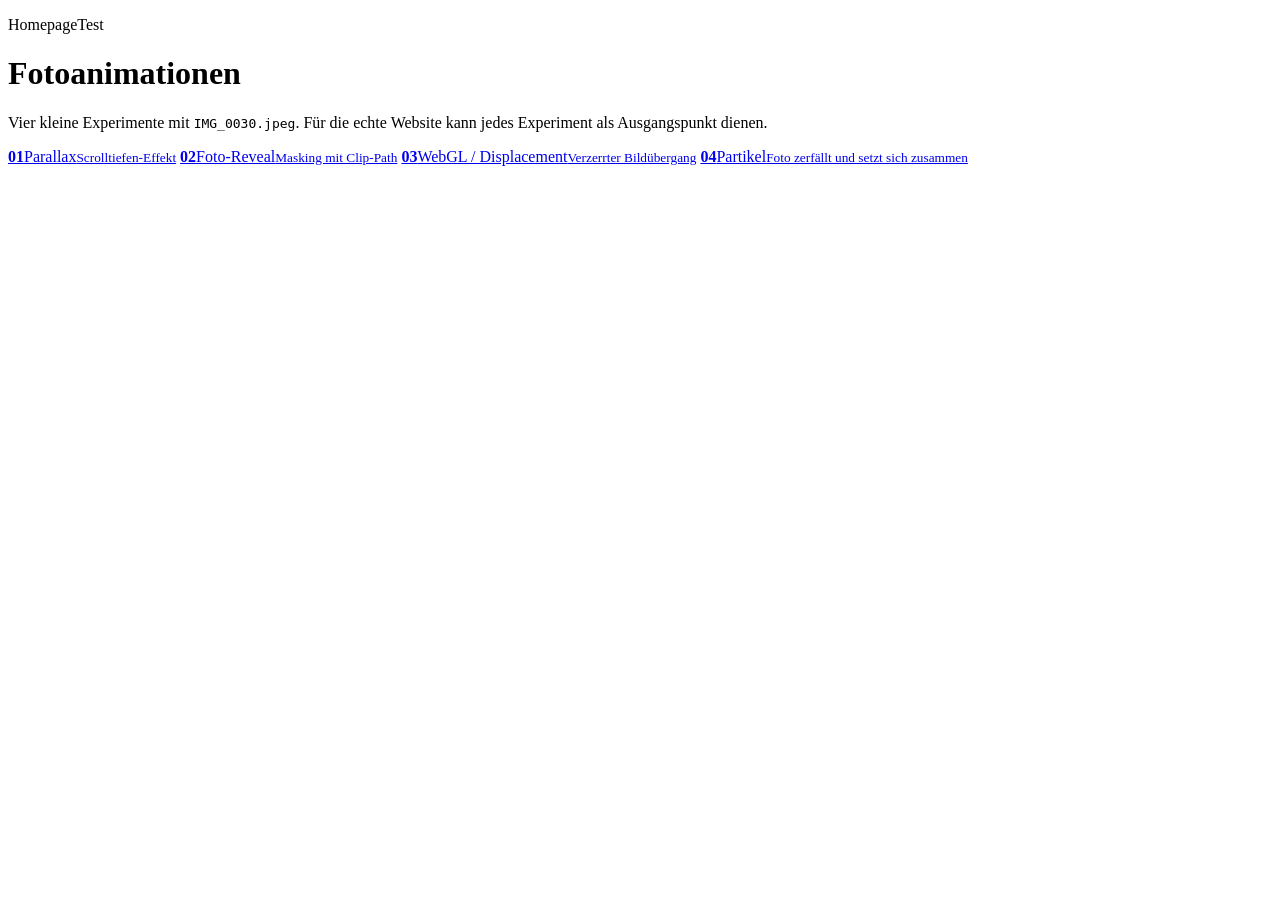
==== index.html @ a2fe30a1 "Add photo animation experiment: index.html" ====
<!doctype html>
<html lang="de">
<head><meta charset="utf-8"><meta name="viewport" content="width=device-width,initial-scale=1"><title>HomepageTest – Fotoanimationen</title><link rel="stylesheet" href="style.css"></head>
<body><main class="home"><p class="eyebrow">HomepageTest</p><h1>Fotoanimationen</h1><p>Vier kleine Experimente mit <code>IMG_0030.jpeg</code>. Für die echte Website kann jedes Experiment als Ausgangspunkt dienen.</p><nav class="grid">
<a href="01-parallax.html"><b>01</b><span>Parallax</span><small>Scrolltiefen-Effekt</small></a>
<a href="02-reveal.html"><b>02</b><span>Foto-Reveal</span><small>Masking mit Clip-Path</small></a>
<a href="03-displacement.html"><b>03</b><span>WebGL / Displacement</span><small>Verzerrter Bildübergang</small></a>
<a href="04-particles.html"><b>04</b><span>Partikel</span><small>Foto zerfällt und setzt sich zusammen</small></a>
</nav></main></body></html>
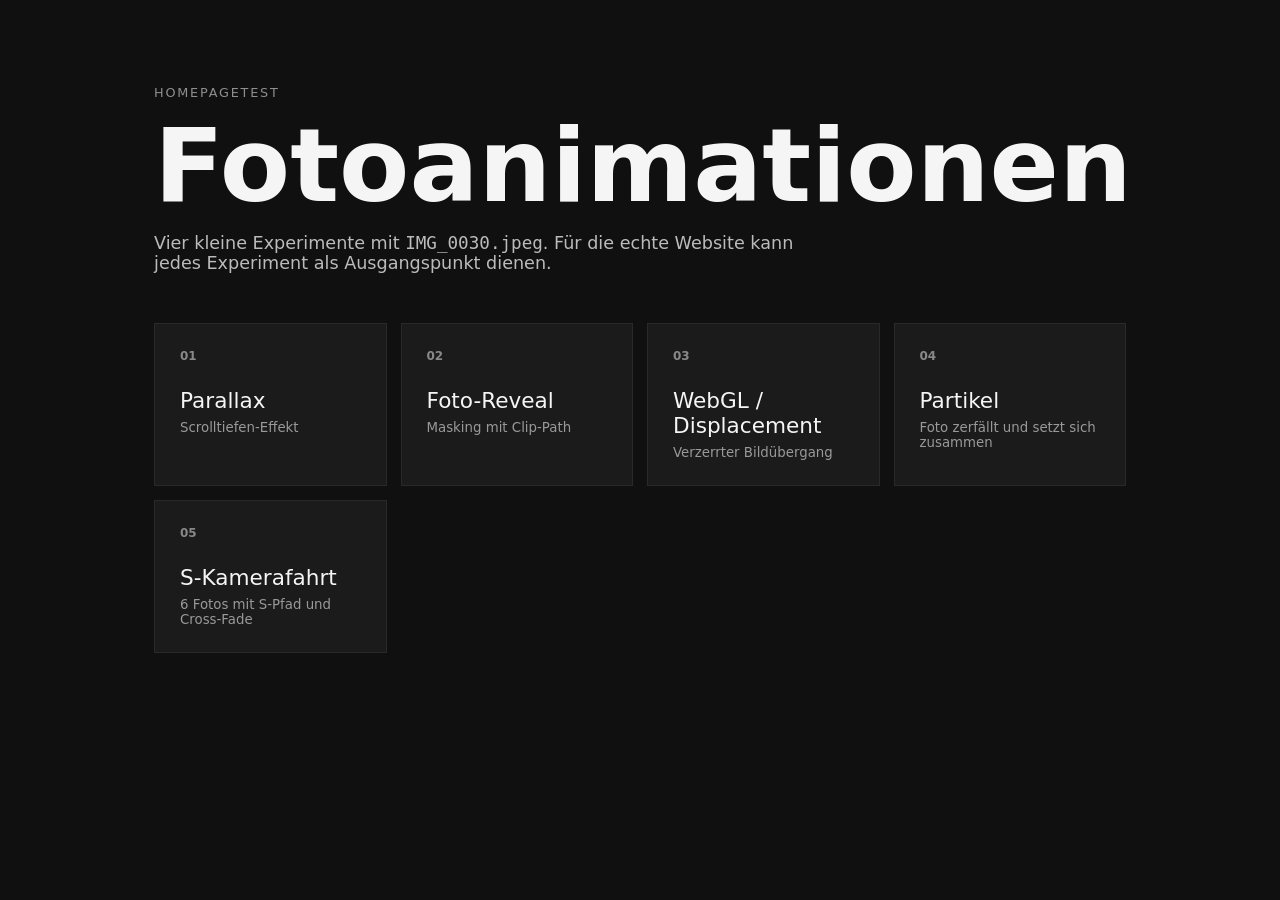
==== commit b39655f3: "Add S-curve photo animation to homepage" ====
--- a/index.html
+++ b/index.html
@@ -6,4 +6,5 @@
 <a href="02-reveal.html"><b>02</b><span>Foto-Reveal</span><small>Masking mit Clip-Path</small></a>
 <a href="03-displacement.html"><b>03</b><span>WebGL / Displacement</span><small>Verzerrter Bildübergang</small></a>
 <a href="04-particles.html"><b>04</b><span>Partikel</span><small>Foto zerfällt und setzt sich zusammen</small></a>
+<a href="05-s-curve.html"><b>05</b><span>S-Kamerafahrt</span><small>6 Fotos mit S-Pfad und Cross-Fade</small></a>
 </nav></main></body></html>
--- a/style.css
+++ b/style.css
@@ -0,0 +1 @@
+*{box-sizing:border-box}html{scroll-behavior:smooth}body{margin:0;font-family:system-ui,-apple-system,BlinkMacSystemFont,"Segoe UI",sans-serif;background:#101010;color:#f5f5f5}a{color:inherit}.home{max-width:1100px;margin:auto;padding:8vh 5vw}.eyebrow{opacity:.55;text-transform:uppercase;letter-spacing:.14em;font-size:.8rem}.home h1{font-size:clamp(3rem,8vw,7rem);line-height:.9;margin:.2em 0}.home>p:not(.eyebrow){max-width:650px;color:#bbb;font-size:1.1rem}.grid{display:grid;grid-template-columns:repeat(auto-fit,minmax(230px,1fr));gap:14px;margin-top:50px}.grid a{padding:25px;background:#1b1b1b;text-decoration:none;border:1px solid #292929;transition:transform .25s,background .25s}.grid a:hover{transform:translateY(-5px);background:#242424}.grid b,.grid span,.grid small{display:block}.grid b{font-size:.75rem;opacity:.5}.grid span{font-size:1.35rem;margin:25px 0 7px}.grid small{color:#999}.demo{min-height:100vh}.back{position:fixed;z-index:20;top:20px;left:20px;padding:9px 13px;background:#111b;color:#fff;text-decoration:none;border-radius:999px;backdrop-filter:blur(8px)}.hint{position:fixed;z-index:10;bottom:20px;left:50%;transform:translateX(-50%);padding:8px 14px;background:#111b;border-radius:999px;color:#ddd;font-size:.85rem}.photo{display:block;width:100%;height:100%;object-fit:cover}.stage{height:100vh;overflow:hidden;position:relative}.caption{position:absolute;z-index:3;left:7vw;bottom:10vh;max-width:600px;text-shadow:0 2px 20px #000}.caption h1{font-size:clamp(3rem,9vw,9rem);margin:0;line-height:.85}.caption p{font-size:1.1rem}.section{min-height:100vh;display:grid;place-items:center;padding:8vw}.reveal-wrap{width:min(1000px,90vw);height:min(70vh,700px);position:relative;overflow:hidden;background:#222}.reveal-wrap img{position:absolute;inset:0}.reveal-overlay{clip-path:circle(0% at 50% 50%);}.webgl-stage{height:100vh}.webgl-stage canvas{display:block;width:100%;height:100%}.particle-stage{position:relative;height:100vh;background:#050505}.particle-stage canvas{position:absolute;inset:0;width:100%;height:100%}.parallax-track{height:880vh;position:relative}.parallax-sticky{position:fixed;inset:0;width:100vw;height:100vh;overflow:hidden;z-index:1;background:#101010}.parallax-camera{position:absolute;inset:0;will-change:transform}.parallax-photo{position:absolute;inset:0;width:100%;height:100%;object-fit:cover;object-position:50% 50%;will-change:transform}.parallax-sticky .caption{transition:transform .05s linear;will-change:transform}.reveal-track{height:500vh;position:relative}.reveal-sticky{position:fixed;inset:0;width:100vw;height:100vh;display:grid;place-items:center;z-index:1;background:#101010}.reveal-base{transform:scale(1.18);object-position:50% 25%;transform-origin:50% 25%}.reveal-overlay{clip-path:circle(4% at 50% 25%);transform:scale(1.30);object-position:50% 25%;transform-origin:50% 25%}body{overflow-x:hidden}.parallax-sticky .caption,.reveal-sticky{will-change:transform}
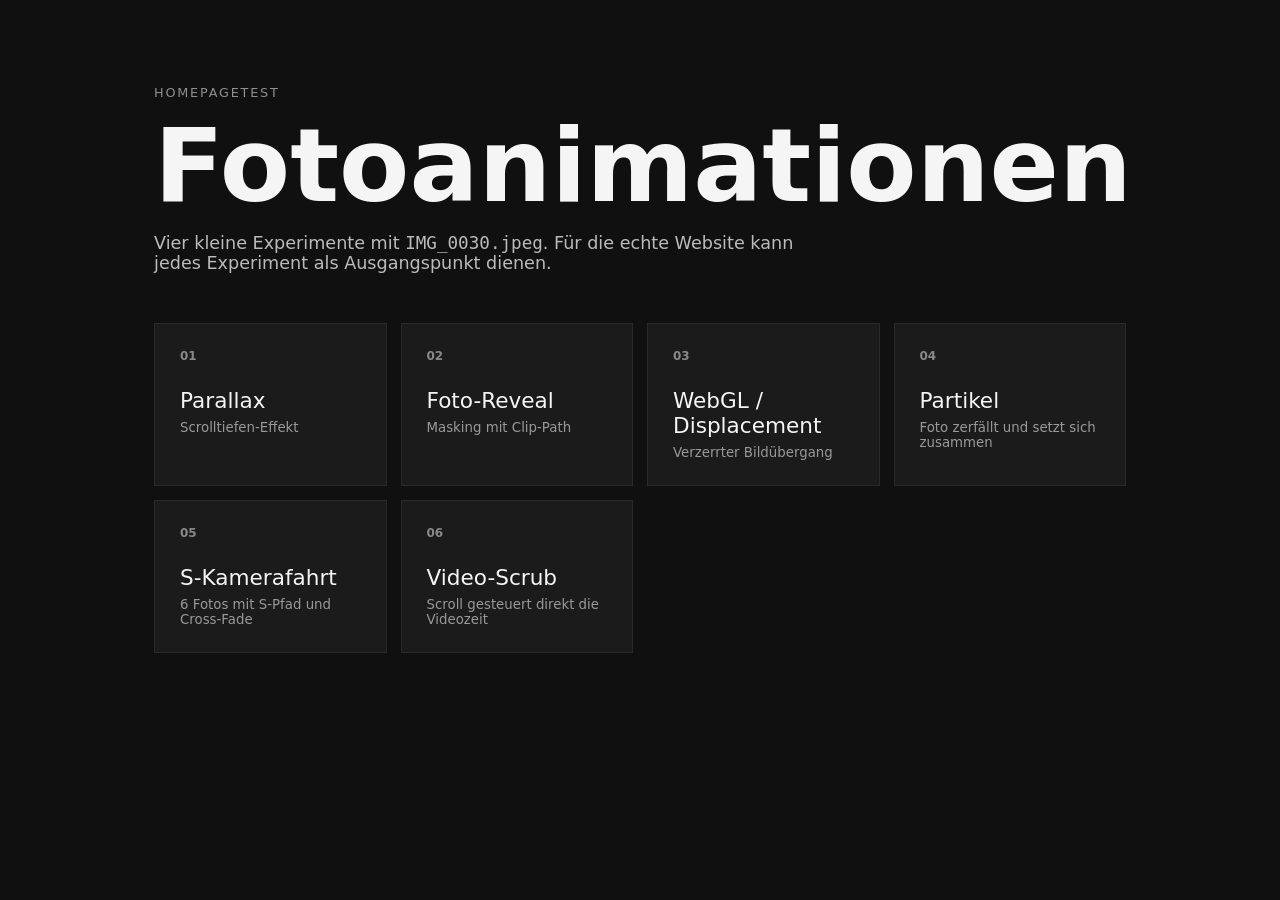
==== commit f6b5b23e: "Add video scrub experiment to homepage" ====
--- a/index.html
+++ b/index.html
@@ -7,4 +7,5 @@
 <a href="03-displacement.html"><b>03</b><span>WebGL / Displacement</span><small>Verzerrter Bildübergang</small></a>
 <a href="04-particles.html"><b>04</b><span>Partikel</span><small>Foto zerfällt und setzt sich zusammen</small></a>
 <a href="05-s-curve.html"><b>05</b><span>S-Kamerafahrt</span><small>6 Fotos mit S-Pfad und Cross-Fade</small></a>
+<a href="06-video-scrub.html"><b>06</b><span>Video-Scrub</span><small>Scroll gesteuert direkt die Videozeit</small></a>
 </nav></main></body></html>
--- a/style.css
+++ b/style.css
@@ -1 +1 @@
-*{box-sizing:border-box}html{scroll-behavior:smooth}body{margin:0;font-family:system-ui,-apple-system,BlinkMacSystemFont,"Segoe UI",sans-serif;background:#101010;color:#f5f5f5}a{color:inherit}.home{max-width:1100px;margin:auto;padding:8vh 5vw}.eyebrow{opacity:.55;text-transform:uppercase;letter-spacing:.14em;font-size:.8rem}.home h1{font-size:clamp(3rem,8vw,7rem);line-height:.9;margin:.2em 0}.home>p:not(.eyebrow){max-width:650px;color:#bbb;font-size:1.1rem}.grid{display:grid;grid-template-columns:repeat(auto-fit,minmax(230px,1fr));gap:14px;margin-top:50px}.grid a{padding:25px;background:#1b1b1b;text-decoration:none;border:1px solid #292929;transition:transform .25s,background .25s}.grid a:hover{transform:translateY(-5px);background:#242424}.grid b,.grid span,.grid small{display:block}.grid b{font-size:.75rem;opacity:.5}.grid span{font-size:1.35rem;margin:25px 0 7px}.grid small{color:#999}.demo{min-height:100vh}.back{position:fixed;z-index:20;top:20px;left:20px;padding:9px 13px;background:#111b;color:#fff;text-decoration:none;border-radius:999px;backdrop-filter:blur(8px)}.hint{position:fixed;z-index:10;bottom:20px;left:50%;transform:translateX(-50%);padding:8px 14px;background:#111b;border-radius:999px;color:#ddd;font-size:.85rem}.photo{display:block;width:100%;height:100%;object-fit:cover}.stage{height:100vh;overflow:hidden;position:relative}.caption{position:absolute;z-index:3;left:7vw;bottom:10vh;max-width:600px;text-shadow:0 2px 20px #000}.caption h1{font-size:clamp(3rem,9vw,9rem);margin:0;line-height:.85}.caption p{font-size:1.1rem}.section{min-height:100vh;display:grid;place-items:center;padding:8vw}.reveal-wrap{width:min(1000px,90vw);height:min(70vh,700px);position:relative;overflow:hidden;background:#222}.reveal-wrap img{position:absolute;inset:0}.reveal-overlay{clip-path:circle(0% at 50% 50%);}.webgl-stage{height:100vh}.webgl-stage canvas{display:block;width:100%;height:100%}.particle-stage{position:relative;height:100vh;background:#050505}.particle-stage canvas{position:absolute;inset:0;width:100%;height:100%}.parallax-track{height:880vh;position:relative}.parallax-sticky{position:fixed;inset:0;width:100vw;height:100vh;overflow:hidden;z-index:1;background:#101010}.parallax-camera{position:absolute;inset:0;will-change:transform}.parallax-photo{position:absolute;inset:0;width:100%;height:100%;object-fit:cover;object-position:50% 50%;will-change:transform}.parallax-sticky .caption{transition:transform .05s linear;will-change:transform}.reveal-track{height:500vh;position:relative}.reveal-sticky{position:fixed;inset:0;width:100vw;height:100vh;display:grid;place-items:center;z-index:1;background:#101010}.reveal-base{transform:scale(1.18);object-position:50% 25%;transform-origin:50% 25%}.reveal-overlay{clip-path:circle(4% at 50% 25%);transform:scale(1.30);object-position:50% 25%;transform-origin:50% 25%}body{overflow-x:hidden}.parallax-sticky .caption,.reveal-sticky{will-change:transform}+*{box-sizing:border-box}html{scroll-behavior:smooth}body{margin:0;font-family:system-ui,-apple-system,BlinkMacSystemFont,"Segoe UI",sans-serif;background:#101010;color:#f5f5f5}a{color:inherit}.home{max-width:1100px;margin:auto;padding:8vh 5vw}.eyebrow{opacity:.55;text-transform:uppercase;letter-spacing:.14em;font-size:.8rem}.home h1{font-size:clamp(3rem,8vw,7rem);line-height:.9;margin:.2em 0}.home>p:not(.eyebrow){max-width:650px;color:#bbb;font-size:1.1rem}.grid{display:grid;grid-template-columns:repeat(auto-fit,minmax(230px,1fr));gap:14px;margin-top:50px}.grid a{padding:25px;background:#1b1b1b;text-decoration:none;border:1px solid #292929;transition:transform .25s,background .25s}.grid a:hover{transform:translateY(-5px);background:#242424}.grid b,.grid span,.grid small{display:block}.grid b{font-size:.75rem;opacity:.5}.grid span{font-size:1.35rem;margin:25px 0 7px}.grid small{color:#999}.demo{min-height:100vh}.back{position:fixed;z-index:20;top:20px;left:20px;padding:9px 13px;background:#111b;color:#fff;text-decoration:none;border-radius:999px;backdrop-filter:blur(8px)}.hint{position:fixed;z-index:10;bottom:20px;left:50%;transform:translateX(-50%);padding:8px 14px;background:#111b;border-radius:999px;color:#ddd;font-size:.85rem}.photo{display:block;width:100%;height:100%;object-fit:cover}.stage{height:100vh;overflow:hidden;position:relative}.caption{position:absolute;z-index:3;left:7vw;bottom:10vh;max-width:600px;text-shadow:0 2px 20px #000}.caption h1{font-size:clamp(3rem,9vw,9rem);margin:0;line-height:.85}.caption p{font-size:1.1rem}.section{min-height:100vh;display:grid;place-items:center;padding:8vw}.reveal-wrap{width:min(1000px,90vw);height:min(70vh,700px);position:relative;overflow:hidden;background:#222}.reveal-wrap img{position:absolute;inset:0}.reveal-overlay{clip-path:circle(0% at 50% 50%);}.webgl-stage{height:100vh}.webgl-stage canvas{display:block;width:100%;height:100%}.particle-stage{position:relative;height:100vh;background:#050505}.particle-stage canvas{position:absolute;inset:0;width:100%;height:100%}.parallax-track{height:880vh;position:relative}.parallax-sticky{position:fixed;inset:0;width:100vw;height:100vh;overflow:hidden;z-index:1;background:#101010}.parallax-camera{position:absolute;inset:0;will-change:transform}.parallax-photo{position:absolute;inset:0;width:100%;height:100%;object-fit:cover;object-position:50% 50%;will-change:transform}.parallax-sticky .caption{transition:transform .05s linear;will-change:transform}.reveal-track{height:500vh;position:relative}.reveal-sticky{position:fixed;inset:0;width:100vw;height:100vh;display:grid;place-items:center;z-index:1;background:#101010}.reveal-base{transform:scale(1.18);object-position:50% 25%;transform-origin:50% 25%}.reveal-overlay{clip-path:circle(4% at 50% 25%);transform:scale(1.30);object-position:50% 25%;transform-origin:50% 25%}body{overflow-x:hidden}.parallax-sticky .caption,.reveal-sticky{will-change:transform}.s-track{height:700vh;position:relative}.s-sticky{position:fixed;inset:0;width:100vw;height:100vh;overflow:hidden;z-index:1;background:#101010}.s-canvas{position:absolute;inset:0;overflow:hidden}.s-photo{position:absolute;left:0;top:0;width:auto;height:auto;max-width:none;opacity:0;transform-origin:0 0;will-change:transform,opacity;user-select:none;pointer-events:none}.s-caption{z-index:4;max-width:720px}.s-caption h1{font-size:clamp(3rem,8vw,8rem)}
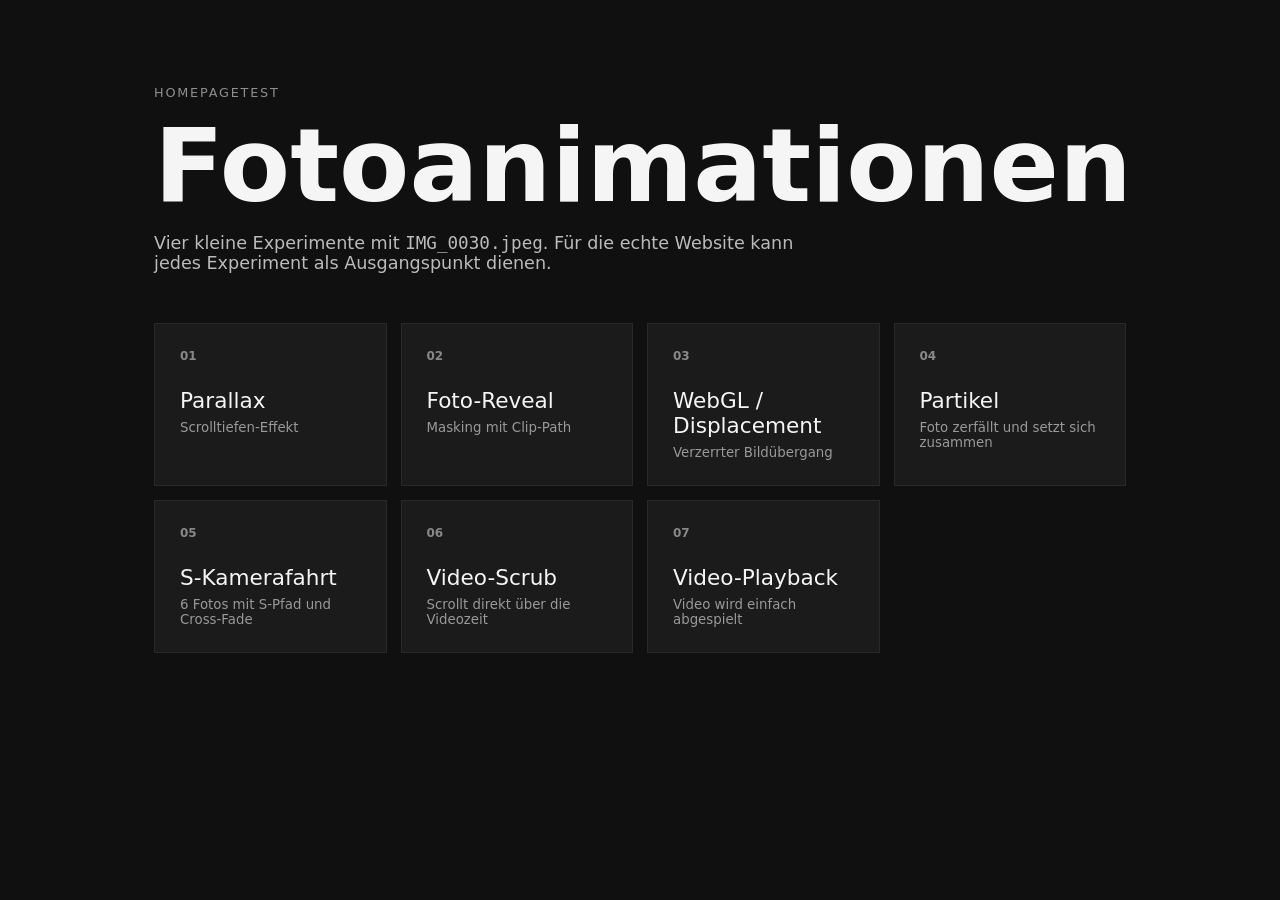
==== commit d2b78e39: "Add test 7 to homepage" ====
--- a/index.html
+++ b/index.html
@@ -7,5 +7,6 @@
 <a href="03-displacement.html"><b>03</b><span>WebGL / Displacement</span><small>Verzerrter Bildübergang</small></a>
 <a href="04-particles.html"><b>04</b><span>Partikel</span><small>Foto zerfällt und setzt sich zusammen</small></a>
 <a href="05-s-curve.html"><b>05</b><span>S-Kamerafahrt</span><small>6 Fotos mit S-Pfad und Cross-Fade</small></a>
-<a href="06-video-scrub.html"><b>06</b><span>Video-Scrub</span><small>Scroll gesteuert direkt die Videozeit</small></a>
+<a href="06-video-scrub.html"><b>06</b><span>Video-Scrub</span><small>Scrollt direkt über die Videozeit</small></a>
+<a href="07-video-playback.html"><b>07</b><span>Video-Playback</span><small>Video wird einfach abgespielt</small></a>
 </nav></main></body></html>
--- a/style.css
+++ b/style.css
@@ -1 +1 @@
-*{box-sizing:border-box}html{scroll-behavior:smooth}body{margin:0;font-family:system-ui,-apple-system,BlinkMacSystemFont,"Segoe UI",sans-serif;background:#101010;color:#f5f5f5}a{color:inherit}.home{max-width:1100px;margin:auto;padding:8vh 5vw}.eyebrow{opacity:.55;text-transform:uppercase;letter-spacing:.14em;font-size:.8rem}.home h1{font-size:clamp(3rem,8vw,7rem);line-height:.9;margin:.2em 0}.home>p:not(.eyebrow){max-width:650px;color:#bbb;font-size:1.1rem}.grid{display:grid;grid-template-columns:repeat(auto-fit,minmax(230px,1fr));gap:14px;margin-top:50px}.grid a{padding:25px;background:#1b1b1b;text-decoration:none;border:1px solid #292929;transition:transform .25s,background .25s}.grid a:hover{transform:translateY(-5px);background:#242424}.grid b,.grid span,.grid small{display:block}.grid b{font-size:.75rem;opacity:.5}.grid span{font-size:1.35rem;margin:25px 0 7px}.grid small{color:#999}.demo{min-height:100vh}.back{position:fixed;z-index:20;top:20px;left:20px;padding:9px 13px;background:#111b;color:#fff;text-decoration:none;border-radius:999px;backdrop-filter:blur(8px)}.hint{position:fixed;z-index:10;bottom:20px;left:50%;transform:translateX(-50%);padding:8px 14px;background:#111b;border-radius:999px;color:#ddd;font-size:.85rem}.photo{display:block;width:100%;height:100%;object-fit:cover}.stage{height:100vh;overflow:hidden;position:relative}.caption{position:absolute;z-index:3;left:7vw;bottom:10vh;max-width:600px;text-shadow:0 2px 20px #000}.caption h1{font-size:clamp(3rem,9vw,9rem);margin:0;line-height:.85}.caption p{font-size:1.1rem}.section{min-height:100vh;display:grid;place-items:center;padding:8vw}.reveal-wrap{width:min(1000px,90vw);height:min(70vh,700px);position:relative;overflow:hidden;background:#222}.reveal-wrap img{position:absolute;inset:0}.reveal-overlay{clip-path:circle(0% at 50% 50%);}.webgl-stage{height:100vh}.webgl-stage canvas{display:block;width:100%;height:100%}.particle-stage{position:relative;height:100vh;background:#050505}.particle-stage canvas{position:absolute;inset:0;width:100%;height:100%}.parallax-track{height:880vh;position:relative}.parallax-sticky{position:fixed;inset:0;width:100vw;height:100vh;overflow:hidden;z-index:1;background:#101010}.parallax-camera{position:absolute;inset:0;will-change:transform}.parallax-photo{position:absolute;inset:0;width:100%;height:100%;object-fit:cover;object-position:50% 50%;will-change:transform}.parallax-sticky .caption{transition:transform .05s linear;will-change:transform}.reveal-track{height:500vh;position:relative}.reveal-sticky{position:fixed;inset:0;width:100vw;height:100vh;display:grid;place-items:center;z-index:1;background:#101010}.reveal-base{transform:scale(1.18);object-position:50% 25%;transform-origin:50% 25%}.reveal-overlay{clip-path:circle(4% at 50% 25%);transform:scale(1.30);object-position:50% 25%;transform-origin:50% 25%}body{overflow-x:hidden}.parallax-sticky .caption,.reveal-sticky{will-change:transform}.s-track{height:700vh;position:relative}.s-sticky{position:fixed;inset:0;width:100vw;height:100vh;overflow:hidden;z-index:1;background:#101010}.s-canvas{position:absolute;inset:0;overflow:hidden}.s-photo{position:absolute;left:0;top:0;width:auto;height:auto;max-width:none;opacity:0;transform-origin:0 0;will-change:transform,opacity;user-select:none;pointer-events:none}.s-caption{z-index:4;max-width:720px}.s-caption h1{font-size:clamp(3rem,8vw,8rem)}+*{box-sizing:border-box}html{scroll-behavior:smooth}body{margin:0;font-family:system-ui,-apple-system,BlinkMacSystemFont,"Segoe UI",sans-serif;background:#101010;color:#f5f5f5}a{color:inherit}.home{max-width:1100px;margin:auto;padding:8vh 5vw}.eyebrow{opacity:.55;text-transform:uppercase;letter-spacing:.14em;font-size:.8rem}.home h1{font-size:clamp(3rem,8vw,7rem);line-height:.9;margin:.2em 0}.home>p:not(.eyebrow){max-width:650px;color:#bbb;font-size:1.1rem}.grid{display:grid;grid-template-columns:repeat(auto-fit,minmax(230px,1fr));gap:14px;margin-top:50px}.grid a{padding:25px;background:#1b1b1b;text-decoration:none;border:1px solid #292929;transition:transform .25s,background .25s}.grid a:hover{transform:translateY(-5px);background:#242424}.grid b,.grid span,.grid small{display:block}.grid b{font-size:.75rem;opacity:.5}.grid span{font-size:1.35rem;margin:25px 0 7px}.grid small{color:#999}.demo{min-height:100vh}.back{position:fixed;z-index:20;top:20px;left:20px;padding:9px 13px;background:#111b;color:#fff;text-decoration:none;border-radius:999px;backdrop-filter:blur(8px)}.hint{position:fixed;z-index:10;bottom:20px;left:50%;transform:translateX(-50%);padding:8px 14px;background:#111b;border-radius:999px;color:#ddd;font-size:.85rem}.photo{display:block;width:100%;height:100%;object-fit:cover}.stage{height:100vh;overflow:hidden;position:relative}.caption{position:absolute;z-index:3;left:7vw;bottom:10vh;max-width:600px;text-shadow:0 2px 20px #000}.caption h1{font-size:clamp(3rem,9vw,9rem);margin:0;line-height:.85}.caption p{font-size:1.1rem}.section{min-height:100vh;display:grid;place-items:center;padding:8vw}.reveal-wrap{width:min(1000px,90vw);height:min(70vh,700px);position:relative;overflow:hidden;background:#222}.reveal-wrap img{position:absolute;inset:0}.reveal-overlay{clip-path:circle(0% at 50% 50%);}.webgl-stage{height:100vh}.webgl-stage canvas{display:block;width:100%;height:100%}.particle-stage{position:relative;height:100vh;background:#050505}.particle-stage canvas{position:absolute;inset:0;width:100%;height:100%}.parallax-track{height:880vh;position:relative}.parallax-sticky{position:fixed;inset:0;width:100vw;height:100vh;overflow:hidden;z-index:1;background:#101010}.parallax-camera{position:absolute;inset:0;will-change:transform}.parallax-photo{position:absolute;inset:0;width:100%;height:100%;object-fit:cover;object-position:50% 50%;will-change:transform}.parallax-sticky .caption{transition:transform .05s linear;will-change:transform}.reveal-track{height:500vh;position:relative}.reveal-sticky{position:fixed;inset:0;width:100vw;height:100vh;display:grid;place-items:center;z-index:1;background:#101010}.reveal-base{transform:scale(1.18);object-position:50% 25%;transform-origin:50% 25%}.reveal-overlay{clip-path:circle(4% at 50% 25%);transform:scale(1.30);object-position:50% 25%;transform-origin:50% 25%}body{overflow-x:hidden}.parallax-sticky .caption,.reveal-sticky{will-change:transform}.s-track{height:700vh;position:relative}.s-sticky{position:fixed;inset:0;width:100vw;height:100vh;overflow:hidden;z-index:1;background:#101010}.s-canvas{position:absolute;inset:0;overflow:hidden}.s-photo{position:absolute;left:0;top:0;width:auto;height:auto;max-width:none;opacity:0;transform-origin:0 0;will-change:transform,opacity;user-select:none;pointer-events:none}.s-caption{z-index:4;max-width:720px}.s-caption h1{font-size:clamp(3rem,8vw,8rem)}.video-track{height:600vh;position:relative}.video-sticky{position:fixed;inset:0;width:100vw;height:100vh;overflow:hidden;z-index:1;background:#000}.scrub-video{position:absolute;inset:0;width:100%;height:100%;object-fit:cover}.video-caption{z-index:4;max-width:720px;transition:opacity .05s linear,transform .05s linear;will-change:opacity,transform}.video-progress{position:absolute;left:0;right:0;bottom:0;height:3px;background:rgba(255,255,255,.16);z-index:6}.video-progress span{display:block;width:0;height:100%;background:#fff;transform-origin:left center;will-change:width}
